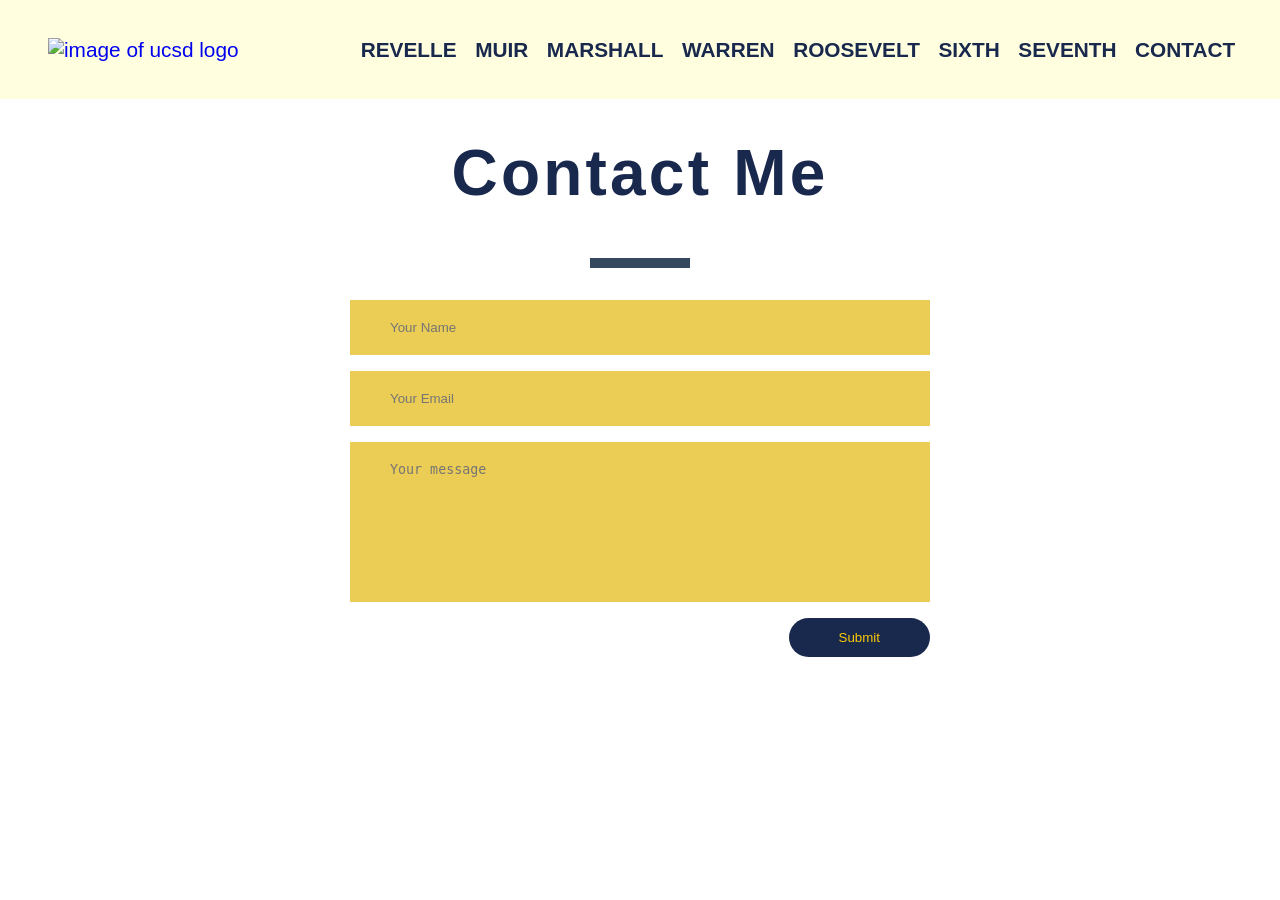
==== contact.html @ ccfc6317 "files for ucsd website" ====
<!DOCTYPE html>
<html lang="en">
    <head>
        <meta charset="UTF-8">
        <meta http-equiv="X-UA-Compatible" content="IE=edge">
        <meta name="viewport" content="width=device-width, initial-scale=1.0">
        <title>Contact</title>
        <link rel="stylesheet" href="style.css">
        <link rel="stylesheet" href="https://fonts.googleapis.com/icon?family=Material+Icons">
        <script defer src="node_modules/swup/dist/swup.min.js"></script> 
        <script defer src="script.js"></script>
    </head>
    <header>
        <nav>
            <div class="header-nav">
                <a href="/index.html"><img class="logo" src="images/UCSD_logo.png" alt="image of ucsd logo"></a>
            </div>
            <div class="header-nav">
                <ul id="list">
                    <li><a href="/revelle.html"> Revelle</a></li>
                    <li><a href="/muir.html"> Muir</a></li>
                    <li><a href="/marshall.html"> Marshall</a></li>
                    <li><a href="/warren.html"> Warren</a></li>
                    <li><a href="/roosevelt.html"> Roosevelt</a></li>
                    <li><a href="/sixth.html"> Sixth</a></li>
                    <li><a href="/seventh.html"> Seventh</a></li>
                    <li><a href="/contact.html"> Contact</a></li>
                </ul>
                <input type="checkbox" id="check" onclick="openMenu()">
                <label for="check" class="checkbtn">
                    <i class="material-icons" style="font-size: 3rem;"> menu</i>
                </label>
            </div>
        </nav>
    </header>
    <body>
        <main id="swup" class="transition-fade">
            <div class="contact-section">
                <h1>Contact Me</h1>
                <div class="border"></div>
                <form class="contact-form" action="mail.php" method="post">
                    <input type="text" name="name" class="contact-form-text" placeholder="Your Name">
                    <input type="email" name="email" class="contact-form-text" placeholder="Your Email">
                    <textarea class="contact-form-text" name="message" placeholder="Your message"></textarea>
                    <input type="submit" class="contact-form-btn" value="Submit">
                </form>
            </div>
        </main>
        
    </body>
</html>
---- style.css ----
*{
    padding: 0;
    margin: 0;
    text-decoration: none;
    box-sizing: border-box;
    --ucsd-navy: rgb(25, 40, 77);
    --ucsd-gold: rgb(251, 203, 7);
}

body{
    font-family: Arial, Helvetica, sans-serif;
    color: var(--ucsd-navy);
    font-size: 1.3rem;
    max-width: 100vw;
    background: url("/images/white-background.png");
    background-repeat: none;
    background-size: cover;
}
h1{
    text-align: center;
    font-size: 6rem;
    margin: 3rem 1rem;
    letter-spacing: .2rem;
    padding-top: 3rem;
}

img.logo{
    margin: 1rem;
    height: 8vh;
    width: 50vh;
}
nav{
    display: flex;
    background: lightyellow;
    height: 11vh;
    width:  100vw;
    justify-content: space-between;
    align-items: center;
    position: fixed;
    top: 0;
    z-index: 10;
}

nav ul{
    float: right;
    margin-right: 1rem;
    height: 100%;
}

.header-nav{
    display: flex;
    align-items: center;
    margin: 1rem;
    padding-left: 1rem;
}
nav ul li{
    display: inline-block;
}

nav ul li a{
    display: flex;
    color: var(--ucsd-navy);
    font-size: 1.3rem;
    margin-right: 1vw;
    border-radius: 3px;
    text-transform: uppercase;
    font-weight: 600;
}

i:hover, nav ul li a.active, nav ul li a:hover{
    background:var(--ucsd-gold);
    transition: .5s;
}

.checkbtn{
    font-size: 4.5rem;
    color: var(--ucsd-navy);
    float: right;
    line-height: 80px;
    margin-right: 40px;
    cursor: pointer;
    display: none;
}
#check{
    display: none;
}

@media (max-width: 952px){
    img.logo{
        width: 40vh;
        padding-left: 1rem;
    }

    nav ul li a{
        font-size: 1rem;
    }
}

@media (max-width: 858px){
    .checkbtn{
        display: block;
    }
    ul{
        position: fixed;
        width: 100%;
        height: 100vh;
        top: 80px;
        left: -100%;
        text-align: center;
        transition: all .5s;
        background-color: var(--ucsd-navy);
    }

    nav ul li{
        display: block;
        margin: 5vh 45vw;
        line-height: 30px;
        align-items: center;
    }

    nav ul li a{
        font-size: 20px;
        color: lightyellow;
    }

    a:hover, a.active{
        background: none;
    }
    .college-header{
        display: flex;
        flex-direction: column;
    }
}

.intro{
    background-image: url("images/campus-timeline.jpg");
    background-size: cover;
    background-repeat: no-repeat;
    margin-top: 10vh;
    padding-bottom: 50vh;
}
.intro-text{
    background-color: rgba(255, 255, 255, 0.8);
    display: flex;
    margin: 0 20vw;
    letter-spacing: .1rem;
    line-height: 2rem;
    font-weight: bold;
    border-radius: 25px;
}

.college-name{
    font-size: 5rem;
    font-weight: bold;
}

.college-header{
    display: flex;
    margin-left: 4rem;
    margin-top: 10vh;
    scroll-margin-top: 7rem;
    justify-content: space-between;
}

.moto{
    font-size: 1.5rem;
    font-weight: 600;
}

.class-top{
    margin-top: 1rem;
    display: flex;
    flex-direction: column;
}

.college-logo{
    width: 20rem;
    height: 20rem;
    margin: 1rem 3rem 0 0;
}

.line{
    background-color:rgba(251, 203, 7, .8);
    width: 25vw;
    height: 2vh
}

.phil{
    margin-top: 1rem;
    width: 50vw;
    line-height: 2rem;
}

hr{
    margin: 2rem 0;
}

.ge-name{
    margin-top: 3rem;
    font-size: 2rem;
    font-weight: 500;
}

.ge-body{
    margin: .5rem 0;
    line-height: 1.7rem;
}
.ge-body > a{
    color: blue;
}

.ge-body > a:hover{
    background-color: none;
    text-decoration: underline;
}
.ge-courses{
    margin: 0 0 1rem 2rem;
}
ul {
    list-style-type: circle;
}
.ge-container{
    margin-top: 1rem;
    padding: 1.5rem;
    background-color: rgba(236, 235, 235, 0.8);
    border-radius: 25px;
    border: 1px solid black;
}


.contact-section{
    background: url("images/fallen-star-ucsd.jpg") no-repeat center;
    background-size: cover;
    padding: 40px 0;
    height: 100vh;
    width: 100vw;

}

.contact-section h1{
    font-size: 4rem;
}

.border{
    width: 100px;
    height: 10px;
    background: #34495e;
    margin: 1rem auto;
}

.contact-form{
    max-width: 600px;
    margin: auto;
    padding: 0 10px;
    overflow: hidden;
}

.contact-form-text{
    display: block;
    width: 100%;
    box-sizing: border-box;
    margin: 16px 0;
    border: 0;
    background: rgb(235, 204, 84);
    padding: 20px 40px;
    outline: none;
    color: var(--ucsd-navy);
    transition: 0.5s;
}

.contact-form-text:hover{
    box-shadow: 0 0 10px 4px #34495e;
}

textarea.contact-form-text{
    resize: none;
    height: 10rem;
}

.contact-form-btn{
    float: right;
    border: 0;
    background: var(--ucsd-navy);
    color: var(--ucsd-gold);
    padding: 12px 50px;
    border-radius: 20px;
    cursor: pointer;
    transition: 0.5s;
}

.contact-form-btn:hover{
    background: #2980b9;
}

.transition-fade{
    opacity: 1;
    transition: 500ms;
    transform: translateX(0);
    transform-origin: left;
}

html.is-animating .transition-fade{
    opacity: 1;
    transform: translateX(100%);
}

html.is-leaving .transition-fade{
    opacity: 0;
    transform: translateX(0);
}

.college-images{
    display: flex;
    justify-content: space-between;
}

.ci{
    width: 35vw;
}
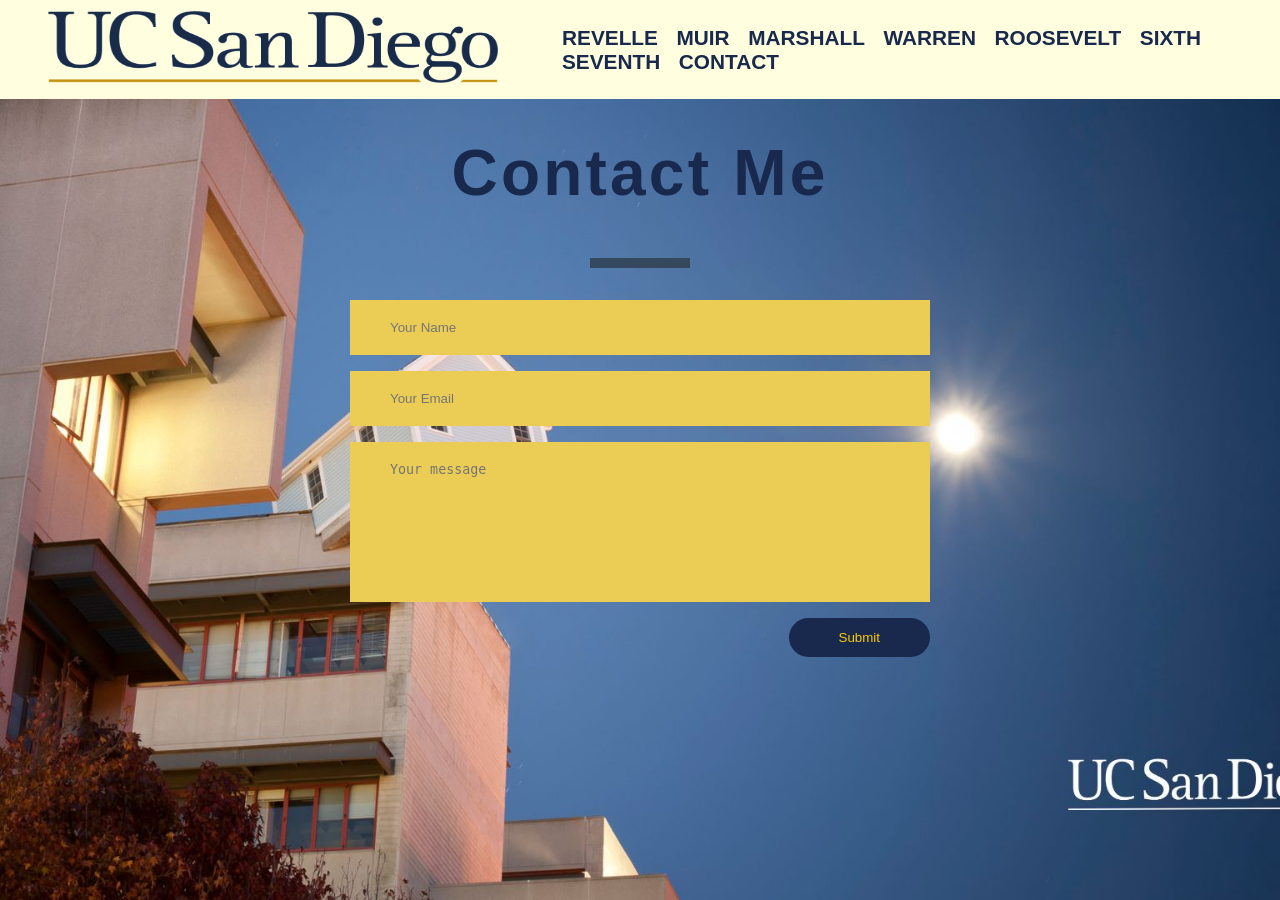
==== commit b3008d44: "fixed typo of seventh college" ====
--- a/contact.html
+++ b/contact.html
@@ -13,18 +13,18 @@
     <header>
         <nav>
             <div class="header-nav">
-                <a href="/index.html"><img class="logo" src="images/UCSD_logo.png" alt="image of ucsd logo"></a>
+                <a href="/ucsdcolleges.github.io/index.html"><img class="logo" src="images/UCSD_logo.png" alt="image of ucsd logo"></a>
             </div>
             <div class="header-nav">
                 <ul id="list">
-                    <li><a href="/revelle.html"> Revelle</a></li>
-                    <li><a href="/muir.html"> Muir</a></li>
-                    <li><a href="/marshall.html"> Marshall</a></li>
-                    <li><a href="/warren.html"> Warren</a></li>
-                    <li><a href="/roosevelt.html"> Roosevelt</a></li>
-                    <li><a href="/sixth.html"> Sixth</a></li>
-                    <li><a href="/seventh.html"> Seventh</a></li>
-                    <li><a href="/contact.html"> Contact</a></li>
+                    <li><a href="/ucsdcolleges.github.io/revelle.html"> Revelle</a></li>
+                    <li><a href="/ucsdcolleges.github.io/muir.html"> Muir</a></li>
+                    <li><a href="/ucsdcolleges.github.io/marshall.html"> Marshall</a></li>
+                    <li><a href="/ucsdcolleges.github.io/warren.html"> Warren</a></li>
+                    <li><a href="/ucsdcolleges.github.io/roosevelt.html"> Roosevelt</a></li>
+                    <li><a href="/ucsdcolleges.github.io/sixth.html"> Sixth</a></li>
+                    <li><a href="/ucsdcolleges.github.io/seventh.html"> Seventh</a></li>
+                    <li><a href="/ucsdcolleges.github.io/contact.html"> Contact</a></li>
                 </ul>
                 <input type="checkbox" id="check" onclick="openMenu()">
                 <label for="check" class="checkbtn">
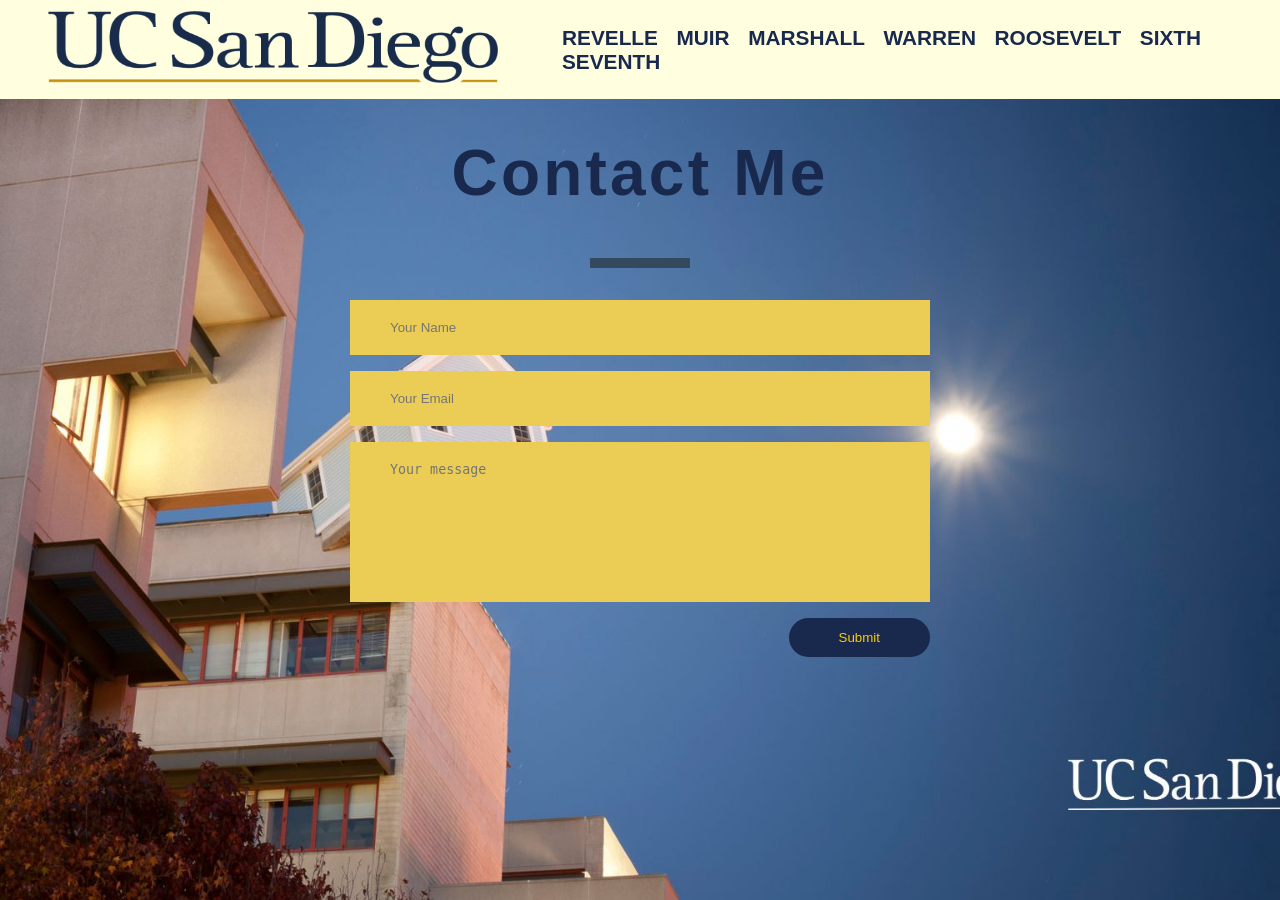
==== commit 9ba1c01c: "updated files" ====
--- a/contact.html
+++ b/contact.html
@@ -24,7 +24,6 @@
                     <li><a href="/ucsdcolleges.github.io/roosevelt.html"> Roosevelt</a></li>
                     <li><a href="/ucsdcolleges.github.io/sixth.html"> Sixth</a></li>
                     <li><a href="/ucsdcolleges.github.io/seventh.html"> Seventh</a></li>
-                    <li><a href="/ucsdcolleges.github.io/contact.html"> Contact</a></li>
                 </ul>
                 <input type="checkbox" id="check" onclick="openMenu()">
                 <label for="check" class="checkbtn">
--- a/style.css
+++ b/style.css
@@ -113,7 +113,7 @@
 
     nav ul li{
         display: block;
-        margin: 5vh 45vw;
+        margin: 5vh 40vw;
         line-height: 30px;
         align-items: center;
     }
@@ -129,6 +129,18 @@
     .college-header{
         display: flex;
         flex-direction: column;
+    }
+    .college-images{
+        flex-direction: column;
+    }
+    .ci{
+        margin-top: 20px;
+    }
+    h1{
+        font-size: 3.5rem;
+    }
+    p{
+        font-size: 1rem;
     }
 }
 
@@ -137,7 +149,8 @@
     background-size: cover;
     background-repeat: no-repeat;
     margin-top: 10vh;
-    padding-bottom: 50vh;
+    height: 100vh;
+    width: 100%;
 }
 .intro-text{
     background-color: rgba(255, 255, 255, 0.8);
@@ -148,7 +161,6 @@
     font-weight: bold;
     border-radius: 25px;
 }
-
 .college-name{
     font-size: 5rem;
     font-weight: bold;
@@ -187,7 +199,7 @@
 
 .phil{
     margin-top: 1rem;
-    width: 50vw;
+    width: 60vw;
     line-height: 2rem;
 }
 
@@ -205,16 +217,12 @@
     margin: .5rem 0;
     line-height: 1.7rem;
 }
-.ge-body > a{
+.ge-body > a, .phil > a, li > a{
     color: blue;
 }
-
-.ge-body > a:hover{
+.ge-body > a:hover, .phil > a:hover, li > a:hover{
     background-color: none;
     text-decoration: underline;
-}
-.ge-courses{
-    margin: 0 0 1rem 2rem;
 }
 ul {
     list-style-type: circle;
@@ -317,3 +325,22 @@
 .ci{
     width: 35vw;
 }
+
+@media (max-width: 550px){
+    .logo {
+        display: none;
+    }
+    .college-name{
+        font-size: 20vw;
+    }
+    .college-logo{
+        width: 70vw;
+        height: 50vh;
+    }
+}
+
+@media (max-width: 700px){
+    .intro{
+        height: 100%;
+    }
+}
